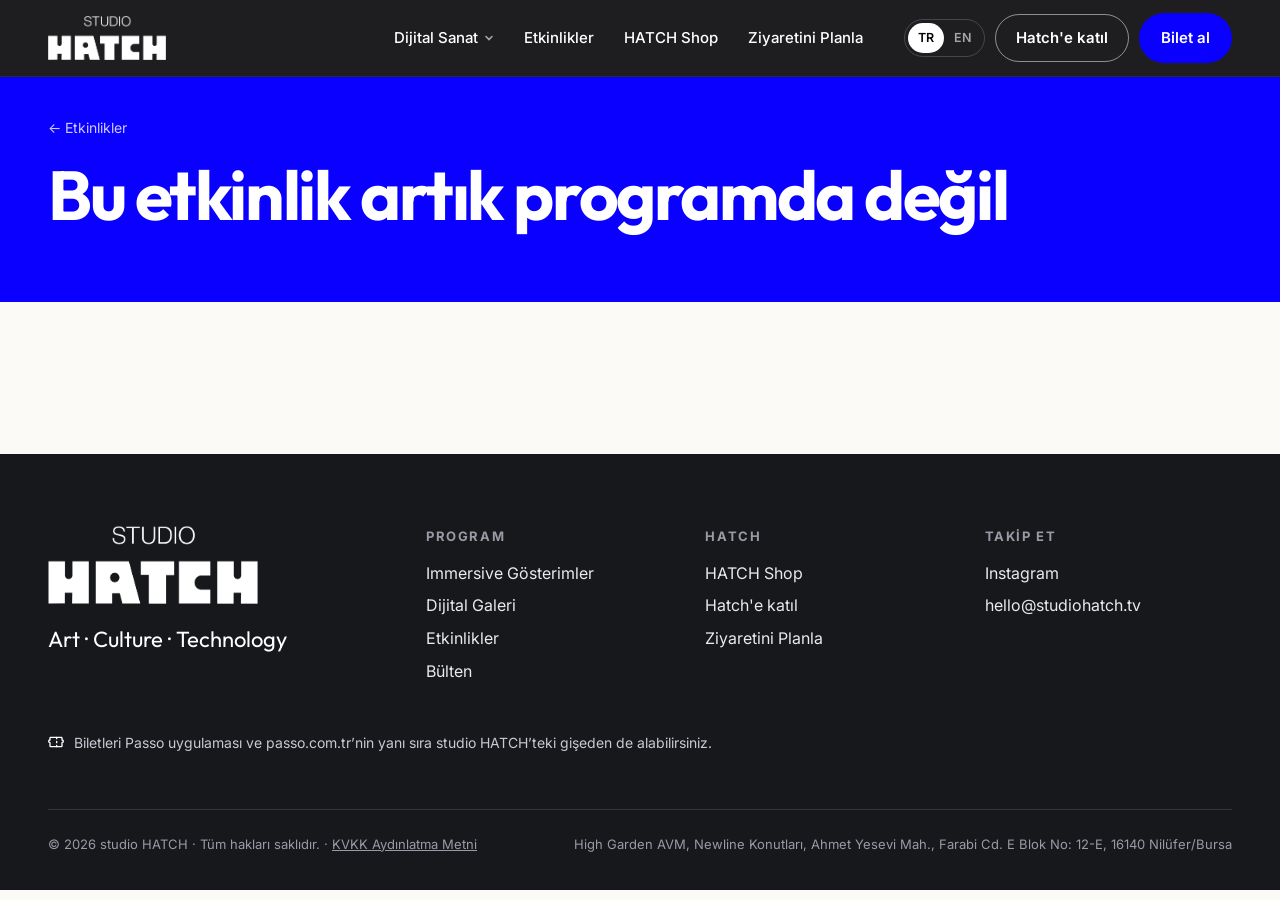
==== etkinlik.html @ 7843dc26 "Dijital Galeri: ücretsiz eserler (KIVIL, Çininin Nefesi), Dijital Sanat menüsü, müze etiketi listesi" ====
<!doctype html>
<html lang="tr">
<head>
<meta charset="utf-8">
<meta name="viewport" content="width=device-width, initial-scale=1, viewport-fit=cover">
<title>Etkinlik · studio HATCH</title>
<meta name="description" content="Bursa Nilüfer'de, High Garden AVM'de dijital gösterimler, atölyeler, wellness ve gece programları. Art · Culture · Technology.">
<meta name="theme-color" content="#06060A">
<meta property="og:title" content="studio HATCH — Art · Culture · Technology">
<meta property="og:image" content="https://www.studiohatch.tv/assets/oda-frida.jpg">
<meta property="og:type" content="website">
<meta property="og:site_name" content="studio HATCH">
<link rel="preconnect" href="https://fonts.googleapis.com"><link rel="preconnect" href="https://fonts.gstatic.com" crossorigin>
<link href="https://fonts.googleapis.com/css2?family=Inter:wght@400;500;600;700&family=Outfit:wght@300;500;600;700&family=JetBrains+Mono:wght@400;600&display=swap" rel="stylesheet">
<link rel="stylesheet" href="css/site.css?v=25">
<link rel="stylesheet" href="css/art.css?v=25">
</head>
<body data-page="event" class="art">
<div class="proto" id="proto"></div>
<header class="hd"><div class="wrap">
  <a href="index.html" aria-label="studio HATCH ana sayfa"><span class="logo"></span></a>
  <nav class="nav" id="nav" aria-label="Ana menü"></nav>
  <div class="hd-r" id="hdR"></div>
  <button class="menu-btn" onclick="hatchMenu()" aria-label="Menü"><svg width="20" height="20" viewBox="0 0 24 24" fill="none" stroke="currentColor" stroke-width="2.2" stroke-linecap="round"><path d="M4 7h16M4 12h16M4 17h16"/></svg></button>
</div></header>
<main>
<section class="ev-hero" id="evHero"></section>
<div class="wrap"><div class="ev-body" id="evBody"></div><div id="more" style="margin-top:88px"></div></div>
</main>
<footer class="ft" id="ft"></footer>
<div class="toast" id="toast" role="status"></div>
<script src="js/data.js?v=25"></script>
<script src="js/api.js?v=25"></script>
<script src="js/site.js?v=25"></script>
</body>
</html>
---- css/site.css ----
/* studio HATCH — www.studiohatch.tv
   Marka: royal blue + kırık beyaz; 3. renkler sadece Culture / Wellness / Nocturne ayrımı için */
:root{
  --blue:#0A00FF;          /* ana marka rengi (mevcut site) */
  --blue-ink:#0700B8;      /* metin/hover için koyu ton */
  --blue-soft:#E4E6FF;
  --paper:#FCFAF6;         /* sıcak kırık beyaz (sunum) */
  --paper-2:#F3F1EC;
  --ink:#17181C;
  --muted:#686A71;
  --line:#DEDDD7;
  --white:#fff;
  /* program ayrımı */
  --culture:#0A00FF;  --culture-soft:#E4E6FF;
  --wellness:#00A562; --wellness-soft:#D9F5E6;
  --nocturne:#17181C; --nocturne-soft:#E9E8FB; --nocturne-glow:#B8B6F5;
  --r:18px;
  --wrap:1240px;
  --f-display:"Outfit",system-ui,sans-serif;
  --f-body:"Inter",system-ui,sans-serif;
}
*{box-sizing:border-box;margin:0;padding:0}
html{scroll-behavior:smooth;-webkit-text-size-adjust:100%}
body{background:var(--paper);color:var(--ink);font-family:var(--f-body);font-size:16px;line-height:1.55;-webkit-font-smoothing:antialiased}
img{display:block;max-width:100%}
a{color:inherit;text-decoration:none}
button{font:inherit;color:inherit;background:none;border:0;cursor:pointer}
:focus-visible{outline:3px solid var(--blue);outline-offset:3px;border-radius:6px}
.wrap{max-width:var(--wrap);margin:0 auto;padding:0 28px}
.sr{position:absolute;width:1px;height:1px;overflow:hidden;clip:rect(0 0 0 0)}

/* prototip uyarısı */
.proto{background:var(--ink);color:#d9d8ff;font-size:12.5px;text-align:center;padding:7px 16px;letter-spacing:.01em}
.proto b{color:#fff}

/* logo: siyah png'yi maske olarak kullanıp istediğimiz renge boyuyoruz */
.logo{display:block;width:140px;aspect-ratio:1087/402;background:currentColor;
  -webkit-mask:url(../assets/logo-wordmark.png?v=2) center/contain no-repeat;mask:url(../assets/logo-wordmark.png?v=2) center/contain no-repeat}

/* başlık çubuğu */
.hd{position:sticky;top:0;z-index:50;background:rgba(252,250,246,.86);backdrop-filter:saturate(1.4) blur(14px);-webkit-backdrop-filter:saturate(1.4) blur(14px);border-bottom:1px solid transparent;transition:border-color .2s}
.hd.scrolled{border-color:var(--line)}
.hd .wrap{display:flex;align-items:center;gap:28px;height:76px}
.hd .logo{color:var(--blue);width:118px}
.nav{display:flex;gap:4px;margin-left:auto}
.nav a{font-size:15px;font-weight:500;padding:8px 13px;border-radius:999px;transition:background .15s}
.nav a:hover{background:var(--paper-2)}
.hd-r{display:flex;align-items:center;gap:10px}
.lang{display:flex;border:1px solid var(--line);border-radius:999px;padding:3px}
.lang button{font-size:12.5px;font-weight:600;padding:5px 10px;border-radius:999px;color:var(--muted)}
.lang button.on{background:var(--ink);color:#fff}
.btn{display:inline-flex;align-items:center;justify-content:center;gap:8px;font-weight:600;font-size:15px;padding:13px 22px;border-radius:999px;transition:transform .15s,background .15s,color .15s;white-space:nowrap}
.btn:active{transform:scale(.97)}
.btn-blue{background:var(--blue);color:#fff}
.btn-blue:hover{background:var(--blue-ink)}
.btn-white{background:#fff;color:var(--blue)}
.btn-white:hover{background:var(--blue-soft)}
.btn-line{border:1.5px solid currentColor}
.btn-line:hover{background:rgba(255,255,255,.12)}
.btn-ink{background:var(--ink);color:#fff}
.btn .arr{transition:transform .2s}
.btn:hover .arr{transform:translateX(3px)}
.menu-btn{display:none;width:44px;height:44px;border-radius:999px;border:1px solid var(--line)}

/* kahraman: şimdi gösterimde */
.hero{background:var(--blue);color:#fff;position:relative;overflow:hidden}
.hero .wrap{display:grid;grid-template-columns:1.05fr .95fr;gap:40px;align-items:center;min-height:min(78vh,720px);padding-top:56px;padding-bottom:56px}
.eyebrow{display:inline-flex;align-items:center;gap:10px;font-size:13px;font-weight:600;letter-spacing:.14em;text-transform:uppercase}
.live{width:9px;height:9px;border-radius:50%;background:#7CFFB2;box-shadow:0 0 0 0 rgba(124,255,178,.7);animation:live 2s infinite}
@keyframes live{70%{box-shadow:0 0 0 10px rgba(124,255,178,0)}100%{box-shadow:0 0 0 0 rgba(124,255,178,0)}}
.hero h1{font-family:var(--f-display);font-weight:700;font-size:clamp(44px,6.4vw,96px);line-height:.94;letter-spacing:-.035em;margin:22px 0 18px}
.hero h1 span{display:block;font-weight:300;font-size:.5em;letter-spacing:-.02em;opacity:.85;margin-bottom:.15em}
.hero .lead{font-size:clamp(17px,1.5vw,20px);max-width:34em;opacity:.92}
.slots{margin:28px 0 30px}
.slots-l{font-size:13px;font-weight:600;opacity:.8;margin-bottom:10px}
.slots-r{display:flex;flex-wrap:wrap;gap:8px}
.slot{font-variant-numeric:tabular-nums;font-weight:600;font-size:15px;padding:8px 14px;border-radius:10px;background:rgba(255,255,255,.12);border:1px solid rgba(255,255,255,.22)}
.slot.past{opacity:.38;text-decoration:line-through}
.slot.next{background:#fff;color:var(--blue);border-color:#fff}
.hero-cta{display:flex;gap:12px;flex-wrap:wrap}
.hero-art{position:relative;align-self:stretch;min-height:420px}
.hero-art img{position:absolute;inset:0;width:100%;height:100%;object-fit:cover;object-position:center 20%;border-radius:28px}
.hero-art img.blend{mix-blend-mode:screen;filter:contrast(1.05)}
.hero-art::after{content:"";position:absolute;inset:0;border-radius:28px;box-shadow:inset 0 0 0 1px rgba(255,255,255,.18)}
.badge-40{position:absolute;right:-6px;bottom:28px;width:118px;height:118px;border-radius:50%;background:#fff;color:var(--blue);display:flex;flex-direction:column;align-items:center;justify-content:center;font-family:var(--f-display);transform:rotate(-8deg);box-shadow:0 18px 40px rgba(0,0,40,.25)}
.badge-40 b{font-size:40px;line-height:1;font-weight:700}
.badge-40 small{font-size:12px;font-weight:600;letter-spacing:.06em;text-transform:uppercase}

/* kayan şerit */
.ticker{background:var(--ink);color:#fff;overflow:hidden;white-space:nowrap;padding:16px 0}
.ticker-t{display:inline-flex;gap:0;animation:tick 38s linear infinite}
.ticker-t span{font-family:var(--f-display);font-size:22px;font-weight:500;padding:0 26px;display:inline-flex;align-items:center;gap:26px}
.ticker-t span::after{content:"";width:8px;height:8px;border-radius:2px;background:var(--blue);transform:rotate(45deg)}
.ticker-t span:nth-child(3n+2)::after{background:var(--wellness)}
.ticker-t span:nth-child(3n)::after{background:var(--nocturne-glow)}
@keyframes tick{to{transform:translateX(-50%)}}

/* bölümler */
.sec{padding:96px 0}
.sec-h{display:flex;align-items:flex-end;justify-content:space-between;gap:24px;margin-bottom:34px;flex-wrap:wrap}
.h2{font-family:var(--f-display);font-weight:700;font-size:clamp(34px,4.2vw,58px);line-height:1;letter-spacing:-.03em}
.h2 em{font-style:normal;color:var(--blue)}
.sub{color:var(--muted);font-size:17px;max-width:36em;margin-top:12px}

/* program filtreleri */
.filters{display:flex;gap:8px;flex-wrap:wrap}
.fchip{display:inline-flex;align-items:center;gap:8px;font-weight:600;font-size:14.5px;padding:10px 16px;border-radius:999px;border:1.5px solid var(--line);background:#fff;transition:all .15s}
.fchip i{width:9px;height:9px;border-radius:50%;background:var(--c,var(--ink))}
.fchip:hover{border-color:var(--ink)}
.fchip.on{background:var(--c,var(--ink));border-color:var(--c,var(--ink));color:#fff}
.fchip.on i{background:#fff}

/* gün şeridi */
.days{display:grid;grid-template-columns:repeat(14,minmax(58px,1fr));gap:6px;margin:22px 0 10px;overflow-x:auto;scrollbar-width:none;padding-bottom:4px}
.days::-webkit-scrollbar{display:none}
.day{display:flex;flex-direction:column;align-items:center;gap:2px;padding:10px 4px 9px;border-radius:14px;border:1.5px solid transparent;background:#fff;transition:all .15s;min-width:58px}
.day:hover{border-color:var(--line)}
.day small{font-size:11.5px;font-weight:600;color:var(--muted);text-transform:uppercase;letter-spacing:.04em}
.day b{font-family:var(--f-display);font-size:24px;font-weight:600;line-height:1.1}
.day .dots{display:flex;gap:3px;height:6px}
.day .dots i{width:6px;height:6px;border-radius:50%}
.day.today small{color:var(--blue)}
.day.on{background:var(--ink);color:#fff}
.day.on small{color:#c9c9d0}
.day.empty{opacity:.45}
.clear-day{font-size:14px;font-weight:600;color:var(--blue);margin:6px 2px 0}

/* etkinlik satırları */
.rows{border-top:1px solid var(--line);margin-top:18px}
.row{display:grid;grid-template-columns:110px 1fr 220px 44px;gap:28px;align-items:center;padding:26px 6px;border-bottom:1px solid var(--line);transition:background .2s;position:relative}
.row:hover{background:#fff}
.row .dt{font-family:var(--f-display);line-height:1}
.row .dt b{display:block;font-size:46px;font-weight:600;letter-spacing:-.03em}
.row .dt small{display:block;font-size:13px;font-weight:600;color:var(--muted);text-transform:uppercase;letter-spacing:.05em;margin-top:6px}
.tag{display:inline-flex;align-items:center;gap:6px;font-size:12px;font-weight:700;letter-spacing:.06em;text-transform:uppercase;padding:5px 10px;border-radius:999px;background:var(--cs);color:var(--c)}
.tag.dark{background:var(--nocturne);color:var(--nocturne-glow)}
.row h3{font-family:var(--f-display);font-size:clamp(22px,2.2vw,30px);font-weight:600;letter-spacing:-.02em;line-height:1.12;margin:10px 0 6px}
.row p{color:var(--muted);font-size:15px;max-width:40em}
.row .meta{display:flex;gap:14px;flex-wrap:wrap;font-size:14px;font-weight:500;margin-top:8px}
.row .meta b{font-weight:600;font-variant-numeric:tabular-nums}
.row .meta .sep{color:var(--line)}
.row .th{aspect-ratio:4/3;border-radius:14px;overflow:hidden;background:var(--cs)}
.row .th img{width:100%;height:100%;object-fit:cover;transition:transform .5s}
.row:hover .th img{transform:scale(1.05)}
.row .go{width:44px;height:44px;border-radius:50%;border:1.5px solid var(--line);display:flex;align-items:center;justify-content:center;transition:all .2s}
.row:hover .go{background:var(--blue);border-color:var(--blue);color:#fff}
.row-link{position:absolute;inset:0;z-index:1}
.empty-msg{padding:48px 0;color:var(--muted);text-align:center}

/* üç program alanı */
.pillars{display:grid;grid-template-columns:repeat(3,1fr);gap:16px}
.pillar{border-radius:var(--r);padding:30px 28px 28px;min-height:330px;display:flex;flex-direction:column;justify-content:space-between;color:#fff;position:relative;overflow:hidden;transition:transform .25s}
.pillar:hover{transform:translateY(-4px)}
.pillar.culture{background:var(--culture)}
.pillar.wellness{background:var(--wellness)}
.pillar.nocturne{background:var(--nocturne)}
.pillar h3{font-family:var(--f-display);font-size:44px;font-weight:700;letter-spacing:-.03em;line-height:1}
.pillar p{font-size:16px;opacity:.9;max-width:22em;margin-top:12px}
.pillar .n{font-size:14px;font-weight:600;display:flex;justify-content:space-between;align-items:center;border-top:1px solid rgba(255,255,255,.25);padding-top:16px;margin-top:28px}
.pillar .shape{position:absolute;right:-40px;top:-40px;width:180px;height:180px;border-radius:50%;border:28px solid rgba(255,255,255,.1)}
.pillar.wellness .shape{border-radius:40% 60% 55% 45%}
.pillar.nocturne .shape{border-color:rgba(184,182,245,.18)}

/* deneyim alanı */
.space{display:grid;grid-template-columns:1.3fr 1fr;gap:16px}
.space-img{border-radius:var(--r);overflow:hidden;min-height:480px;position:relative}
.space-img img{position:absolute;inset:0;width:100%;height:100%;object-fit:cover}
.space-img .cap{position:absolute;left:22px;bottom:20px;color:#fff;font-size:14px;font-weight:600;background:rgba(0,0,0,.35);backdrop-filter:blur(8px);padding:8px 13px;border-radius:999px}
.space-txt{background:#fff;border-radius:var(--r);padding:40px 36px;display:flex;flex-direction:column;justify-content:space-between}
.stats{display:grid;grid-template-columns:repeat(3,1fr);gap:12px;margin-top:28px}
.stat b{display:block;font-family:var(--f-display);font-size:46px;font-weight:700;letter-spacing:-.03em;color:var(--blue);line-height:1}
.stat small{font-size:13.5px;color:var(--muted);font-weight:500}

/* makers */
.makers{display:grid;grid-template-columns:1fr 1fr;gap:16px;align-items:stretch}
.makers-img{border-radius:var(--r);overflow:hidden;min-height:420px;position:relative}
.makers-img img{position:absolute;inset:0;width:100%;height:100%;object-fit:cover}
.makers-txt{background:var(--blue-soft);border-radius:var(--r);padding:44px 40px;display:flex;flex-direction:column;justify-content:center;gap:18px}

/* katıl */
.join{background:var(--blue);color:#fff;border-radius:28px;padding:64px 56px;display:grid;grid-template-columns:1fr 1.2fr;gap:48px;align-items:center}
.join .h2 em{color:#fff;opacity:.6}
.join-opts{display:grid;gap:10px}
.join-opt{display:flex;align-items:center;justify-content:space-between;gap:16px;padding:22px 24px;border-radius:16px;background:rgba(255,255,255,.1);border:1px solid rgba(255,255,255,.2);transition:background .2s}
.join-opt:hover{background:rgba(255,255,255,.2)}
.join-opt small{display:block;font-size:12px;letter-spacing:.12em;opacity:.7;font-weight:600}
.join-opt b{font-family:var(--f-display);font-size:24px;font-weight:600;letter-spacing:-.01em}

/* ziyaret + bülten */
.visit{display:grid;grid-template-columns:1fr 1fr;gap:16px}
.card{background:#fff;border-radius:var(--r);padding:40px 36px}
.kv{display:grid;grid-template-columns:120px 1fr;gap:14px 20px;margin-top:24px;font-size:16px}
.kv dt{color:var(--muted);font-weight:500}
.kv dd{font-weight:500}
.todo{background:#FFF4D6;color:#7A5200;font-size:12px;font-weight:600;padding:2px 7px;border-radius:6px}
.nl-form{display:flex;gap:8px;margin-top:22px;flex-wrap:wrap}
.nl-form input{flex:1;min-width:220px;font:inherit;font-size:16px;padding:14px 18px;border-radius:999px;border:1.5px solid var(--line);background:var(--paper)}
.nl-form input:focus{outline:none;border-color:var(--blue)}
.nl-ok{display:none;margin-top:14px;font-weight:600;color:var(--wellness)}
.fine{font-size:12.5px;color:var(--muted);margin-top:12px}

/* alt bilgi */
.ft{background:var(--ink);color:#e9e9ee;padding:72px 0 36px;margin-top:96px}
.ft .logo{color:#fff;width:210px}
.ft-g{display:grid;grid-template-columns:1.4fr 1fr 1fr 1fr;gap:32px}
.ft h4{font-size:13px;letter-spacing:.12em;text-transform:uppercase;color:#9a9aa6;margin-bottom:14px}
.ft li{list-style:none;margin-bottom:8px}
.ft a:hover{color:#fff;text-decoration:underline}
.ft-b{display:flex;justify-content:space-between;gap:16px;flex-wrap:wrap;border-top:1px solid #33343a;margin-top:56px;padding-top:24px;font-size:13px;color:#9a9aa6}
.ft .slogan{font-family:var(--f-display);font-size:22px;margin-top:18px;color:#fff}

/* belirme animasyonu */
.rv{opacity:0;transform:translateY(24px);transition:opacity .8s cubic-bezier(.2,.7,.2,1),transform .8s cubic-bezier(.2,.7,.2,1)}
.rv.in{opacity:1;transform:none}
@media (prefers-reduced-motion:reduce){.rv{opacity:1;transform:none;transition:none}.ticker-t,.live{animation:none}}

/* ETKİNLİK DETAY */
.ev-hero{background:var(--c);color:#fff}
.ev-hero.nocturne{background:var(--nocturne)}
.ev-hero .wrap{display:grid;grid-template-columns:1fr 1fr;gap:48px;align-items:center;padding-top:40px;padding-bottom:56px}
.crumb{font-size:14px;opacity:.8;margin-bottom:22px;display:flex;gap:8px}
.crumb a:hover{text-decoration:underline}
.ev-hero h1{font-family:var(--f-display);font-size:clamp(40px,5.4vw,80px);line-height:.98;letter-spacing:-.035em;font-weight:700;margin:16px 0 18px}
.ev-hero .lead{font-size:19px;opacity:.92;max-width:32em}
.ev-img{border-radius:24px;overflow:hidden;aspect-ratio:4/3.4;background:rgba(255,255,255,.1)}
.ev-img img{width:100%;height:100%;object-fit:cover}
.ev-img.blend img{mix-blend-mode:screen}
.ev-body{display:grid;grid-template-columns:1fr 380px;gap:56px;padding-top:56px;align-items:start}
.ev-body .txt p{font-size:18px;line-height:1.7;margin-bottom:18px;max-width:38em}
.ev-body h2{font-family:var(--f-display);font-size:28px;letter-spacing:-.02em;margin:36px 0 14px}
.know{display:grid;gap:10px}
.know li{list-style:none;display:flex;gap:12px;align-items:flex-start;font-size:16px}
.know li::before{content:"";flex:none;width:8px;height:8px;border-radius:2px;background:var(--c);transform:rotate(45deg);margin-top:9px}
.side{position:sticky;top:100px;background:#fff;border-radius:var(--r);padding:28px;box-shadow:0 1px 0 var(--line),0 20px 50px -30px rgba(10,0,80,.25)}
.side dl{display:grid;gap:16px;margin-bottom:22px}
.side dt{font-size:12px;font-weight:700;letter-spacing:.1em;text-transform:uppercase;color:var(--muted)}
.side dd{font-size:17px;font-weight:600;margin-top:3px}
.side .btn{width:100%}
.side .acts{display:grid;grid-template-columns:1fr 1fr;gap:8px;margin-top:8px}
.side .acts .btn{font-size:14px;padding:11px 12px;background:var(--paper-2)}
.side .acts .btn:hover{background:var(--line)}
.side .slots-r .slot{background:var(--paper-2);border-color:var(--line);color:var(--ink)}
.side .slots-r .slot.next{background:var(--blue);border-color:var(--blue);color:#fff}
.toast{position:fixed;left:50%;bottom:28px;transform:translate(-50%,20px);opacity:0;background:var(--ink);color:#fff;padding:12px 18px;border-radius:999px;font-weight:600;font-size:14px;transition:all .25s;z-index:99}
.toast.on{opacity:1;transform:translate(-50%,0)}

/* mobil */
@media (max-width:980px){
  .nav{display:none}
  .nav.open{display:flex;position:fixed;inset:76px 0 auto 0;flex-direction:column;background:var(--paper);padding:12px 20px 24px;border-bottom:1px solid var(--line);gap:2px}
  .nav.open a{font-size:20px;padding:12px 8px}
  .menu-btn{display:inline-flex;align-items:center;justify-content:center}
  .hd-r{margin-left:auto}
  .hd-r .btn{display:none}
  .hero .wrap,.ev-hero .wrap{grid-template-columns:1fr}
  .hero-art{min-height:340px;order:-1}
  .row{grid-template-columns:72px 1fr 44px;gap:16px}
  .row .th{display:none}
  .row .dt b{font-size:34px}
  .pillars,.space,.makers,.visit,.join,.ev-body{grid-template-columns:1fr}
  .join{padding:40px 26px}
  .ft-g{grid-template-columns:1fr 1fr}
  .side{position:static}
}
@media (max-width:560px){
  .wrap{padding:0 18px}
  .sec{padding:64px 0}
  .hd .wrap{gap:12px}
  .hd .logo{width:96px}
  .hero-art{min-height:280px}
  .badge-40{width:96px;height:96px;right:6px}
  .badge-40 b{font-size:32px}
  .row{grid-template-columns:58px 1fr;padding:20px 2px}
  .row .go{display:none}
  .space-img,.makers-img{min-height:300px}
  .space-txt,.card,.makers-txt{padding:28px 22px}
  .stats b{font-size:36px}
  .kv{grid-template-columns:1fr;gap:2px 0}
  .kv dd{margin-bottom:10px}
  .ft-g{grid-template-columns:1fr}
}

/* IMMERSIVE GÖSTERİMLER — yan yana kayan kartlar */
.sh-sec{padding-bottom:72px}
.sh-arrows{display:flex;gap:8px}
.sh-arrows button{width:48px;height:48px;border-radius:50%;border:1.5px solid var(--line);display:flex;align-items:center;justify-content:center;transition:all .2s;background:#fff}
.sh-arrows button:first-child svg{transform:rotate(180deg)}
.sh-arrows button:hover{background:var(--blue);border-color:var(--blue);color:#fff}
.sh-track{display:grid;grid-auto-flow:column;grid-auto-columns:calc((100% - 40px)/2.35);gap:20px;overflow-x:auto;scroll-snap-type:x mandatory;scroll-padding:0 28px;padding:4px 28px 18px;margin:0 -28px;scrollbar-width:none;-webkit-overflow-scrolling:touch}
.sh-track::-webkit-scrollbar{display:none}
.sh-card{scroll-snap-align:start;position:relative;background:#fff;border-radius:24px;overflow:hidden;display:flex;flex-direction:column;box-shadow:0 1px 0 var(--line),0 24px 60px -40px rgba(10,0,80,.35);transition:transform .3s}
.sh-card:hover{transform:translateY(-4px)}
.sh-img{position:relative;aspect-ratio:16/11;background:var(--blue);overflow:hidden}
.sh-img img{width:100%;height:100%;object-fit:cover;transition:transform .6s}
.sh-img.blend img{mix-blend-mode:screen}
.sh-card:hover .sh-img img{transform:scale(1.04)}
.sh-badge{position:absolute;left:16px;top:16px;display:inline-flex;align-items:center;gap:8px;background:#fff;color:var(--ink);font-size:12px;font-weight:700;letter-spacing:.08em;text-transform:uppercase;padding:7px 12px;border-radius:999px}
.sh-badge.on{background:var(--blue);color:#fff}
.sh-txt{padding:24px 26px 26px;display:flex;flex-direction:column;gap:8px;flex:1}
.sh-txt small{font-size:13px;font-weight:600;letter-spacing:.06em;text-transform:uppercase;color:var(--blue)}
.sh-txt h3{font-family:var(--f-display);font-size:clamp(28px,2.8vw,40px);font-weight:700;letter-spacing:-.03em;line-height:1}
.sh-txt p{color:var(--muted);font-size:15px}
.sh-meta{display:flex;gap:10px;flex-wrap:wrap;font-size:14px;margin-top:auto;padding-top:8px}
.sh-meta .sep{color:var(--line)}
.sh-go{display:inline-flex;align-items:center;gap:8px;font-weight:700;color:var(--blue);font-size:15px;margin-top:6px}
.sh-card:hover .sh-go svg{transform:translateX(4px)}
.sh-go svg{transition:transform .2s}
.sh-ghost{background:var(--blue);color:#fff;padding:32px 30px;justify-content:space-between;gap:28px;box-shadow:none}
.sh-ghost h3{font-family:var(--f-display);font-size:34px;font-weight:700;letter-spacing:-.03em;line-height:1.02;margin:26px 0 10px}
.sh-ghost p{opacity:.85}
.sh-ghost .btn{align-self:flex-start;position:relative;z-index:2}
.sh-ghost .shape{display:block;width:64px;height:64px;border-radius:18px;border:2px solid rgba(255,255,255,.6);transform:rotate(45deg);margin:10px}
.sh-hero .ev-img{aspect-ratio:16/11}
.ev-hero h1 span{display:block;font-weight:300;font-size:.5em;letter-spacing:-.02em;opacity:.85;margin-bottom:.12em}
.sh-facts-w{background:var(--blue);color:#fff;padding-bottom:28px}
.sh-facts{display:grid;grid-template-columns:repeat(auto-fit,minmax(160px,1fr));gap:1px;background:rgba(255,255,255,.22);border-radius:18px;overflow:hidden}
.sh-facts div{background:var(--blue-ink);padding:18px 22px}
.sh-facts dt{font-size:12px;font-weight:700;letter-spacing:.1em;text-transform:uppercase;opacity:.7}
.sh-facts dd{font-family:var(--f-display);font-size:20px;font-weight:600;margin-top:4px;font-variant-numeric:tabular-nums}
.isnt{display:grid;grid-template-columns:1fr 1fr;gap:16px}
.isnt>div{border-radius:var(--r);padding:24px 24px 20px}
.isnt .yes{background:var(--blue-soft)}
.isnt .no{background:var(--paper-2)}
.isnt h3{font-family:var(--f-display);font-size:19px;margin-bottom:12px}
.isnt ul{display:grid;gap:10px}
.isnt li{list-style:none;display:flex;gap:12px;font-size:15.5px;line-height:1.5}
.isnt li::before{flex:none;width:22px;height:22px;border-radius:50%;display:flex;align-items:center;justify-content:center;font-size:12px;font-weight:800;margin-top:1px}
.isnt .yes li::before{content:"✓";background:var(--blue);color:#fff}
.isnt .no li::before{content:"✕";background:var(--ink);color:#fff}
.about{margin-top:28px;border-left:4px solid var(--blue);padding:6px 0 6px 22px}
.about h3{font-family:var(--f-display);font-size:19px;margin-bottom:6px}
.about p{font-size:16px!important;color:var(--muted);margin:0!important}
.faqs{border-top:1px solid var(--line)}
.faq{border-bottom:1px solid var(--line)}
.faq summary{list-style:none;cursor:pointer;display:flex;justify-content:space-between;align-items:center;gap:18px;padding:20px 4px;font-weight:600;font-size:17px}
.faq summary::-webkit-details-marker{display:none}
.faq summary i{flex:none;width:28px;height:28px;border-radius:50%;background:var(--paper-2);position:relative;transition:transform .25s,background .2s}
.faq summary i::before,.faq summary i::after{content:"";position:absolute;left:50%;top:50%;width:12px;height:2px;background:currentColor;transform:translate(-50%,-50%)}
.faq summary i::after{transform:translate(-50%,-50%) rotate(90deg)}
.faq[open] summary i{transform:rotate(45deg);background:var(--blue);color:#fff}
.faq p{padding:0 4px 20px;color:var(--muted);font-size:16px!important;margin:0!important;max-width:40em}
.sh-more{margin-top:88px}
.sh-more .sh-track{grid-auto-columns:calc((100% - 40px)/3)}
@media (max-width:980px){
  .sh-track,.sh-more .sh-track{grid-auto-columns:72%}
  .isnt{grid-template-columns:1fr}
}
@media (max-width:560px){
  .sh-track,.sh-more .sh-track{grid-auto-columns:86%;padding:4px 18px 18px;margin:0 -18px;scroll-padding:0 18px}
  .sh-arrows{display:none}
  .sh-facts{grid-template-columns:1fr 1fr}
  .sh-facts div{padding:14px 16px}
}

/* bülten formu (genişletilmiş) */
.nl2{flex-direction:column;gap:10px}
.nl2 input{width:100%;min-width:0}
.nl-opt{display:grid;gap:10px;margin-top:6px}
.nl-opt>span{font-size:13px;font-weight:600;color:var(--muted)}
.nl-tel{position:relative}
.nl-tel b{position:absolute;left:18px;top:50%;transform:translateY(-50%);font-weight:600;color:var(--ink);pointer-events:none}
.nl-tel input{padding-left:32px}
.nl-ilgi{display:flex;flex-wrap:wrap;gap:6px;align-items:center}
.nl-ilgi small{width:100%;font-size:13px;font-weight:600;color:var(--muted);margin:4px 0 2px}
.nl-chip{font-size:13.5px;font-weight:600;padding:8px 13px;border-radius:999px;background:#fff;border:1.5px solid var(--line);transition:all .15s}
.nl-chip.on{background:var(--blue);border-color:var(--blue);color:#fff}
.ck{display:flex;gap:10px;align-items:flex-start;font-size:13.5px;line-height:1.45;color:var(--ink);cursor:pointer;margin-top:4px}
.ck input{flex:none;width:18px!important;height:18px;margin-top:1px;accent-color:var(--blue);padding:0}
.ck a{color:var(--blue);text-decoration:underline}
.nl2 .btn{align-self:flex-start;margin-top:6px}
/* KVKK sayfası */
.legal{max-width:760px;padding-top:48px;padding-bottom:96px}
.legal h1{font-family:var(--f-display);font-size:clamp(36px,4.4vw,56px);letter-spacing:-.03em;line-height:1;margin:8px 0 28px}
.legal h2{font-family:var(--f-display);font-size:21px;margin:30px 0 8px}
.legal p{font-size:16.5px;line-height:1.7;color:#33343a;margin-bottom:12px}
.legal .crumb{color:var(--muted)}

/* TEKNOLOJİK DOKU */
.mono{font-family:"JetBrains Mono",ui-monospace,monospace;font-weight:600;letter-spacing:.06em;text-transform:uppercase}
.eyebrow.mono{font-size:12px;letter-spacing:.12em}
/* hero görseli: vizör köşeleri + ince tarama çizgileri */
.hero-art.tech::before{content:"";position:absolute;inset:0;border-radius:28px;z-index:1;pointer-events:none;
  background:repeating-linear-gradient(0deg,rgba(255,255,255,.045) 0 1px,transparent 1px 4px);mix-blend-mode:overlay}
.hero-art.tech::after{box-shadow:none;inset:14px;border-radius:0;z-index:1;
  background:
   linear-gradient(#fff,#fff) top left/26px 2px no-repeat, linear-gradient(#fff,#fff) top left/2px 26px no-repeat,
   linear-gradient(#fff,#fff) top right/26px 2px no-repeat, linear-gradient(#fff,#fff) top right/2px 26px no-repeat,
   linear-gradient(#fff,#fff) bottom left/26px 2px no-repeat, linear-gradient(#fff,#fff) bottom left/2px 26px no-repeat,
   linear-gradient(#fff,#fff) bottom right/26px 2px no-repeat, linear-gradient(#fff,#fff) bottom right/2px 26px no-repeat;opacity:.75}
.hero-art.tech .badge-40{z-index:2}
/* DİJİTAL SANAT STÜDYOSU bandı */
.dg{background:#0B0B12;color:#fff;padding:110px 0 120px;position:relative;overflow:hidden}
.dg::before{content:"";position:absolute;inset:0;pointer-events:none;opacity:.5;
  background-image:linear-gradient(rgba(255,255,255,.045) 1px,transparent 1px),linear-gradient(90deg,rgba(255,255,255,.045) 1px,transparent 1px);background-size:56px 56px;
  -webkit-mask:radial-gradient(ellipse at 70% 0%,#000 10%,transparent 70%);mask:radial-gradient(ellipse at 70% 0%,#000 10%,transparent 70%)}
.dg::after{content:"";position:absolute;width:720px;height:720px;right:-200px;top:-320px;border-radius:50%;background:radial-gradient(circle,rgba(10,0,255,.55),transparent 65%);filter:blur(20px);pointer-events:none}
.dg .wrap{position:relative;z-index:1}
.dg-top{display:grid;grid-template-columns:1.15fr 1fr;gap:48px;align-items:end;margin-bottom:56px}
.dg-eye{display:inline-flex;align-items:center;gap:10px;font-size:12px;color:#9FA4FF;margin-bottom:20px}
.dg .h2{color:#fff;font-size:clamp(38px,4.6vw,66px)}
.dg .h2 em{color:#7C83FF}
.dg .sub{color:rgba(255,255,255,.72);font-size:17px;line-height:1.65}
.dg-specs{display:grid;grid-template-columns:repeat(4,1fr);border-top:1px solid rgba(255,255,255,.14);border-bottom:1px solid rgba(255,255,255,.14);margin-bottom:40px}
.dg-specs>div{padding:26px 22px 24px;border-left:1px solid rgba(255,255,255,.14);display:flex;flex-direction:column;gap:6px}
.dg-specs>div:first-child{border-left:0;padding-left:0}
.dg-specs .mono{font-size:11px;color:#7C83FF}
.dg-specs b{font-family:var(--f-display);font-size:clamp(34px,3.4vw,50px);font-weight:600;letter-spacing:-.03em;line-height:1;font-variant-numeric:tabular-nums}
.dg-specs small{font-size:14px;color:rgba(255,255,255,.6)}
.dg-grid{display:grid;grid-template-columns:repeat(6,1fr);grid-template-rows:300px 260px;gap:12px}
.dg-f{position:relative;margin:0;border-radius:16px;overflow:hidden;background:#15151f}
.dg-f img{width:100%;height:100%;object-fit:cover;transition:transform .8s cubic-bezier(.2,.7,.2,1),filter .4s;filter:saturate(1.05)}
.dg-f:hover img{transform:scale(1.05)}
.dg-f::after{content:"";position:absolute;inset:0;background:linear-gradient(180deg,transparent 55%,rgba(0,0,0,.6));pointer-events:none}
.dg-f figcaption{position:absolute;left:16px;bottom:14px;z-index:1;font-size:11px;color:#fff;opacity:.9}
.dg-f.f0{grid-column:1/5;grid-row:1}
.dg-f.f1{grid-column:5/7;grid-row:1/3}
.dg-f.f2{grid-column:1/3;grid-row:2}
.dg-f.f3{grid-column:3/4;grid-row:2}
.dg-f.f4{grid-column:4/5;grid-row:2}
@media (max-width:980px){
  .dg{padding:80px 0 88px}
  .dg-top{grid-template-columns:1fr;gap:18px}
  .dg-specs{grid-template-columns:1fr 1fr}
  .dg-specs>div:nth-child(3){border-left:0;padding-left:0}
  .dg-specs>div:nth-child(n+3){border-top:1px solid rgba(255,255,255,.14)}
  .dg-grid{grid-template-columns:1fr 1fr;grid-template-rows:240px 220px 220px}
  .dg-f.f0{grid-column:1/3;grid-row:1}.dg-f.f1{grid-column:1;grid-row:2/4}.dg-f.f2{grid-column:2;grid-row:2}.dg-f.f3{grid-column:2;grid-row:3}.dg-f.f4{display:none}
}
@media (max-width:560px){ .dg-specs>div{padding:18px 12px 16px}.dg-grid{grid-template-rows:200px 170px 170px} }

/* ===== Story video (dikey 9:16) ===== */
.story{position:relative;aspect-ratio:9/16;height:min(640px,76vh);justify-self:center;border-radius:24px;overflow:hidden;background:#0b0b12;cursor:pointer;box-shadow:0 30px 80px -30px rgba(0,0,0,.6)}
.story video{width:100%;height:100%;object-fit:cover;display:block}
.st-bar{position:absolute;left:14px;right:14px;top:12px;height:3px;border-radius:3px;background:rgba(255,255,255,.3);overflow:hidden}
.st-bar i{display:block;height:100%;width:0;background:#fff;transition:width .25s linear}
.st-tag{position:absolute;left:14px;top:24px;font-size:11px;letter-spacing:.12em;text-transform:uppercase;color:#fff;background:rgba(0,0,0,.35);backdrop-filter:blur(6px);padding:5px 9px;border-radius:99px}
.st-snd{position:absolute;right:12px;bottom:12px;width:44px;height:44px;border-radius:50%;border:0;background:rgba(0,0,0,.45);backdrop-filter:blur(6px);color:#fff;display:grid;place-items:center;cursor:pointer}
.st-play{position:absolute;inset:0;margin:auto;width:76px;height:76px;border-radius:50%;border:0;background:rgba(255,255,255,.92);color:#0A00FF;display:grid;place-items:center;opacity:0;pointer-events:none;transition:opacity .2s}
.story.paused .st-play{opacity:1;pointer-events:auto}
.vid-badge{position:absolute;left:8px;bottom:8px;display:inline-flex;align-items:center;gap:5px;font-size:10px;letter-spacing:.1em;text-transform:uppercase;color:#fff;background:rgba(10,0,255,.85);padding:4px 7px;border-radius:99px;z-index:2}
.th,.sh-img{position:relative}
.th .vid-badge{left:4px;bottom:4px;padding:3px 5px;font-size:0;gap:0}
.buybar{display:none}
@media (max-width:980px){
  .story{height:auto;width:100%;max-width:440px;max-height:80vh;margin:0 auto}
  .buybar{display:flex;position:fixed;left:10px;right:10px;bottom:calc(10px + env(safe-area-inset-bottom));z-index:60;align-items:center;justify-content:space-between;gap:12px;padding:10px 10px 10px 16px;border-radius:18px;background:rgba(23,24,28,.92);backdrop-filter:blur(12px);color:#fff;transform:translateY(140%);transition:transform .3s ease;box-shadow:0 12px 40px -10px rgba(0,0,0,.5)}
  .buybar.on{transform:none}
  .buybar div{min-width:0;display:flex;flex-direction:column}
  .buybar b{font-size:14px;white-space:nowrap;overflow:hidden;text-overflow:ellipsis}
  .buybar small{font-size:12px;opacity:.7}
  .buybar .btn{flex:none;padding:12px 16px}
}
@media (prefers-reduced-motion:reduce){.st-bar i{transition:none}}

/* ===== Mini galeri + tam ekran görüntüleyici ===== */
.gal{margin:34px 0 8px}
.gal-h{display:flex;align-items:baseline;justify-content:space-between;gap:12px;margin-bottom:14px}
.gal-h h2{margin:0!important}
.gal-h .mono{font-size:12px;letter-spacing:.08em;text-transform:uppercase;color:var(--muted)}
.gal-grid{display:grid;grid-template-columns:repeat(3,1fr);gap:10px}
.gal-i{position:relative;padding:0;border:0;border-radius:14px;overflow:hidden;aspect-ratio:4/3;background:rgba(0,0,0,.06);cursor:zoom-in}
.gal-i img{width:100%;height:100%;object-fit:cover;display:block;transition:transform .5s ease}
.gal-i:hover img{transform:scale(1.05)}
.gal-i:focus-visible{outline:3px solid var(--blue);outline-offset:2px}
.gal-x{display:none}
.gal-more{position:absolute;inset:0;display:grid;place-items:center;background:rgba(10,0,255,.55);color:#fff;font:600 26px/1 Outfit,sans-serif}
@media (max-width:980px){
  .gal-grid{display:flex;overflow-x:auto;scroll-snap-type:x mandatory;gap:10px;margin:0 -28px;padding:0 28px 6px;scroll-padding:0 28px;scrollbar-width:none}
  .gal-grid::-webkit-scrollbar{display:none}
  .gal-i,.gal-x{display:block;flex:0 0 74%;scroll-snap-align:center;aspect-ratio:4/3}
  .gal-more{display:none}
}
.lb{position:fixed;inset:0;z-index:100;background:rgba(10,10,14,.94);display:grid;place-items:center;touch-action:pan-y}
.lb[hidden]{display:none}
.lb img{max-width:min(94vw,1400px);max-height:84vh;object-fit:contain;border-radius:8px;user-select:none}
.lb button{position:absolute;border:0;border-radius:50%;width:48px;height:48px;background:rgba(255,255,255,.12);color:#fff;font-size:28px;line-height:1;cursor:pointer;display:grid;place-items:center}
.lb button:hover{background:rgba(255,255,255,.24)}
.lb-x{top:max(14px,env(safe-area-inset-top));right:14px}
.lb-p{left:14px;top:50%;transform:translateY(-50%)}
.lb-n{right:14px;top:50%;transform:translateY(-50%)}
.lb button[hidden]{display:none}
.lb-c{position:absolute;bottom:calc(18px + env(safe-area-inset-bottom));left:0;right:0;text-align:center;color:rgba(255,255,255,.75);font-size:13px;letter-spacing:.1em}
@media (max-width:640px){.lb-p,.lb-n{top:auto;bottom:calc(8px + env(safe-area-inset-bottom));transform:none}.lb img{max-height:76vh}}
@media (max-width:560px){.gal-grid{margin:0 -18px;padding:0 18px 6px;scroll-padding:0 18px}}

/* ===== Gişe bilgisi ===== */
.gise{display:flex;gap:10px;align-items:flex-start;margin:14px 0 0;font-size:14px;line-height:1.5;color:var(--muted)}
.gise svg{flex:none;margin-top:2px;color:var(--blue)}
.prog-gise .gise{margin-top:22px;padding:14px 18px;border-radius:14px;background:var(--blue-soft);color:var(--ink)}
.ft-gise .gise{margin:40px 0 0;color:#c9c9d3}
.ft-gise .gise svg{color:#fff}

/* ===== HATCH Up · Immersive Pop-Up (GEÇİCİ, yılbaşı kırmızısı) ===== */
:root{--hu:#C8102E;--hu-d:#7A0A1C;--hu-soft:#FBE9EC}
.proto.hu-band{background:var(--hu);color:#fff;padding:0}
.proto.hu-band a{display:block;padding:9px 16px;color:#fff;font-size:13px}
.proto.hu-band a:hover{background:var(--hu-d)}
.proto.hu-band b{color:#fff;font-weight:700;letter-spacing:.01em}
.hu-join{display:grid;grid-template-columns:1fr auto;grid-template-rows:auto auto auto;column-gap:20px;align-items:center;margin-bottom:16px;padding:28px 32px;border-radius:24px;color:#fff;background:linear-gradient(120deg,var(--hu) 0%,#E0263F 55%,var(--hu-d) 100%);box-shadow:0 20px 50px -24px rgba(200,16,46,.7);transition:transform .25s}
.hu-join:hover{transform:translateY(-2px)}
.hu-join .mono{font-size:12px;letter-spacing:.14em;text-transform:uppercase;opacity:.85}
.hu-join b{font-family:var(--f-display);font-size:clamp(24px,3vw,36px);font-weight:600;letter-spacing:-.02em;line-height:1.1;margin:6px 0}
.hu-join small{font-size:14px;opacity:.9}
.hu-join .go{grid-column:2;grid-row:1/4;width:54px;height:54px;border-radius:50%;background:#fff;color:var(--hu);display:grid;place-items:center}
.hu-hero{position:relative;color:#fff;background:linear-gradient(135deg,var(--hu) 0%,#A30D26 60%,var(--hu-d) 100%);overflow:hidden;padding:44px 0 56px}
.hu-hero::after{content:"";position:absolute;inset:0;background:url(../assets/oda-kalabalik.jpg) center/cover;mix-blend-mode:multiply;opacity:.35;pointer-events:none}
.hu-hero::before{content:"";position:absolute;inset:0;background-image:radial-gradient(rgba(255,255,255,.55) 1px,transparent 1.5px);background-size:26px 26px;opacity:.18;z-index:1;pointer-events:none}
.hu-hero .wrap{position:relative;z-index:2}
.hu-hero .crumb a{color:rgba(255,255,255,.85)}
.hu-eye{display:inline-block;font-size:12px;letter-spacing:.16em;text-transform:uppercase;padding:6px 12px;border-radius:99px;background:rgba(255,255,255,.16);margin-top:18px}
.hu-eye.dark{background:var(--hu-soft);color:var(--hu);margin:0 0 14px}
.hu-hero h1{font-family:var(--f-display);font-size:clamp(56px,10vw,128px);line-height:.92;letter-spacing:-.045em;margin:18px 0 18px;font-weight:600}
.hu-hero .lead{max-width:640px;font-size:clamp(17px,2vw,21px);line-height:1.5;opacity:.95}
.hu-hero .hero-cta{display:flex;flex-wrap:wrap;gap:12px;margin-top:28px}
.hu-hero .btn-white{color:var(--hu)}
.hu-ghost{background:transparent;color:#fff;border:1px solid rgba(255,255,255,.5)}
.hu-ghost:hover{background:rgba(255,255,255,.12)}
.hu-kapali{display:inline-flex;align-items:center;padding:14px 20px;border-radius:99px;background:#fff;color:var(--hu);font-weight:600}
.hu-facts{display:grid;grid-template-columns:repeat(3,1fr);max-width:760px;gap:1px;margin:44px 0 0;border-radius:18px;overflow:hidden;background:rgba(255,255,255,.22)}
.hu-facts div{background:rgba(122,10,28,.55);backdrop-filter:blur(6px);padding:18px 20px}
.hu-facts dt{font-size:11px;letter-spacing:.14em;text-transform:uppercase;opacity:.75;font-family:var(--f-mono,monospace)}
.hu-facts dd{margin:6px 0 0;font-family:var(--f-display);font-size:22px;font-weight:600}
.hu-two{display:grid;grid-template-columns:1fr 1.1fr;gap:56px;align-items:start}
.hu-two .sub b{color:var(--ink)}
.hu-steps{list-style:none;counter-reset:s;margin:0;padding:0;display:grid;gap:10px}
.hu-steps li{counter-increment:s;display:grid;grid-template-columns:44px 1fr;column-gap:14px;padding:16px 18px;border-radius:16px;background:#fff;border:1px solid rgba(23,24,28,.08)}
.hu-steps li::before{content:counter(s);grid-row:1/3;width:36px;height:36px;border-radius:50%;background:var(--hu);color:#fff;display:grid;place-items:center;font-weight:700}
.hu-steps b{font-size:16px}
.hu-steps span{font-size:14px;color:var(--muted);line-height:1.5}
.hu-cats{display:grid;grid-template-columns:repeat(3,1fr);gap:14px;margin-top:48px}
.hu-cat{padding:26px;border-radius:20px;background:var(--hu-soft)}
.hu-cat .ic{font-size:30px}
.hu-cat h3{font-family:var(--f-display);font-size:24px;margin:10px 0 6px;color:var(--hu-d)}
.hu-cat p{margin:0;font-size:14.5px;line-height:1.55;color:#5b3a40}
.hu-form-sec{background:#fff;border-top:1px solid rgba(23,24,28,.08);border-bottom:1px solid rgba(23,24,28,.08);padding:80px 0;scroll-margin-top:80px}
.hu-form-in{max-width:820px;margin:0 auto}
#huForm fieldset{border:0;margin:34px 0 0;padding:0}
#huForm legend{font-family:var(--f-display);font-size:22px;font-weight:600;margin-bottom:16px;padding:0}
#huForm i{color:var(--hu);font-style:normal}
.hu-grid{display:grid;grid-template-columns:1fr 1fr;gap:16px}
.hu-grid[hidden]{display:none}
.hu-f{display:flex;flex-direction:column;gap:7px;min-width:0}
.hu-f.wide,.hu-grid .wide{grid-column:1/-1}
.hu-f label{font-size:14px;font-weight:600}
.hu-f input,.hu-f select,.hu-f textarea{width:100%;font:inherit;font-size:16px;color:var(--ink);background:var(--paper);border:1px solid rgba(23,24,28,.16);border-radius:12px;padding:13px 14px}
.hu-f textarea{resize:vertical;min-height:110px;line-height:1.5}
.hu-f input:focus,.hu-f select:focus,.hu-f textarea:focus{outline:none;border-color:var(--hu);box-shadow:0 0 0 3px rgba(200,16,46,.15)}
.hu-f input[type=file]{background:#fff;font-size:14px}
.hu-f small{font-size:12.5px;color:var(--muted);line-height:1.4}
#huForm.tried :invalid:not(fieldset):not(form){border-color:var(--hu);background:#fff6f7}
.hu-pick{display:grid;grid-template-columns:repeat(3,1fr);gap:12px;margin-bottom:18px}
.hu-opt{position:relative;cursor:pointer}
.hu-opt input{position:absolute;opacity:0;pointer-events:none}
.hu-opt span{display:flex;flex-direction:column;gap:4px;height:100%;padding:18px;border-radius:16px;border:2px solid rgba(23,24,28,.12);background:var(--paper);transition:border-color .2s,background .2s}
.hu-opt em{font-style:normal;font-size:26px}
.hu-opt b{font-size:17px}
.hu-opt small{font-size:13px;color:var(--muted);line-height:1.4}
.hu-opt input:checked+span{border-color:var(--hu);background:var(--hu-soft)}
.hu-opt input:focus-visible+span{box-shadow:0 0 0 3px rgba(200,16,46,.25)}
#huForm.tried .hu-pick:has(input:invalid) .hu-opt span{border-color:var(--hu)}
.hu-note{font-size:12px;letter-spacing:.12em;text-transform:uppercase;color:var(--hu);font-weight:700;padding-top:4px}
.hu-thumbs{display:flex;gap:8px;flex-wrap:wrap}
.hu-thumbs img{width:72px;height:72px;object-fit:cover;border-radius:10px}
#huForm .ck{margin-top:18px}
.hu-btn{margin-top:26px;background:var(--hu);color:#fff}
.hu-btn:hover{background:var(--hu-d)}
.hu-btn[disabled]{opacity:.6;cursor:wait}
.hu-status{min-height:22px;font-size:14px;margin:12px 0 0}
.hu-status.err{color:var(--hu);font-weight:600}
.hu-mini{font-size:12.5px;color:var(--muted)}
.hu-done{margin-top:28px;padding:30px;border-radius:20px;background:var(--hu-soft)}
.hu-done h3{font-family:var(--f-display);font-size:30px;margin:0 0 10px;color:var(--hu-d)}
.hu-done p{line-height:1.6;margin:0 0 20px}
.hu-faq{display:grid;grid-template-columns:.8fr 1.2fr;gap:56px;align-items:start}
@media (max-width:980px){
  .hu-two,.hu-faq{grid-template-columns:1fr;gap:28px}
  .hu-cats,.hu-pick{grid-template-columns:1fr}
  .hu-facts div{padding:14px 14px}
}
@media (max-width:560px){
  .hu-grid{grid-template-columns:1fr}
  .hu-join{padding:24px 22px}
  .hu-join .go{width:44px;height:44px}
  .hu-form-sec{padding:56px 0}
  .hu-facts dd{font-size:15px}
}

/* ===== Hatch'e Katıl (katil.html) ===== */
.kt-hero{position:relative;color:#fff;background:var(--blue);overflow:hidden;padding:44px 0 64px}
.kt-hero::after{content:"";position:absolute;inset:0;background:url(../assets/oda-mavi.jpg) center/cover;mix-blend-mode:luminosity;opacity:.28;pointer-events:none}
.kt-hero .wrap{position:relative;z-index:1}
.kt-hero .crumb a{color:rgba(255,255,255,.85)}
.kt-hero h1{font-family:var(--f-display);font-size:clamp(56px,10vw,128px);line-height:.92;letter-spacing:-.045em;margin:18px 0;font-weight:600}
.kt-hero .lead{max-width:660px;font-size:clamp(17px,2vw,21px);line-height:1.5;opacity:.95}
.kt-hero .hero-cta{margin-top:28px}
.kt-hero .btn-white{color:var(--blue)}
.kt-cards{display:grid;grid-template-columns:repeat(3,1fr);gap:14px}
.kt-card{display:flex;flex-direction:column;padding:28px;border-radius:22px;background:#fff;border:1px solid rgba(23,24,28,.08)}
.kt-card small{font-size:12px;letter-spacing:.14em;text-transform:uppercase;color:var(--blue)}
.kt-card h3{font-family:var(--f-display);font-size:clamp(24px,2.4vw,30px);letter-spacing:-.02em;line-height:1.15;margin:16px 0 10px}
.kt-card p{margin:0 0 24px;color:var(--muted);line-height:1.55;font-size:15px}
.kt-card .btn{margin-top:auto;align-self:flex-start}
.kt-tabs{display:flex;flex-wrap:wrap;gap:8px;margin:26px 0 8px}
.kt-tabs button{font:inherit;font-weight:600;font-size:15px;padding:11px 18px;border-radius:99px;border:1px solid rgba(23,24,28,.16);background:var(--paper);color:var(--ink);cursor:pointer}
.kt-tabs button.on{background:var(--blue);border-color:var(--blue);color:#fff}
#ktForm .hu-grid{margin-top:16px}
#ktForm i{color:var(--blue);font-style:normal}
#ktForm .hu-note{color:var(--blue);margin-top:12px}
#ktForm .hu-f input:focus,#ktForm .hu-f select:focus,#ktForm .hu-f textarea:focus{border-color:var(--blue);box-shadow:0 0 0 3px rgba(10,0,255,.12)}
#ktForm.tried :invalid:not(form){border-color:#C8102E;background:#fff6f7}
#ktForm .ck{margin-top:22px}
.kt-btn{margin-top:22px}
.kt-done{background:var(--blue-soft)}
.kt-done h3{color:var(--blue)}
@media (max-width:980px){.kt-cards{grid-template-columns:1fr}}
.kt-form-sec .hu-eye.dark{background:var(--blue-soft);color:var(--blue)}

/* ===== Ziyaret et (ziyaret.html) ===== */
.vz-hero{background:var(--ink);color:#fff;padding:48px 0 64px;overflow:hidden}
.vz-hero .wrap{display:grid;grid-template-columns:1.05fr .95fr;gap:48px;align-items:center}
.vz-hero h1{font-family:var(--f-display);font-size:clamp(48px,7.5vw,100px);line-height:.95;letter-spacing:-.04em;margin:18px 0;font-weight:600}
.vz-hero .lead{max-width:560px;font-size:clamp(17px,1.8vw,20px);line-height:1.55;opacity:.88}
.vz-hero .btn-white{color:var(--ink)}
.vz-hero .hero-cta{display:flex;flex-wrap:wrap;gap:12px;margin-top:22px}
.vz-hero-img{border-radius:28px;overflow:hidden;aspect-ratio:4/5;max-height:620px}
.vz-hero-img img{width:100%;height:100%;object-fit:cover}
.vz-row{margin-top:24px}
.vz-st{display:inline-flex;align-items:center;gap:9px;padding:9px 15px;border-radius:99px;background:rgba(255,255,255,.1);font-size:14px;font-weight:600}
.vz-st i{width:9px;height:9px;border-radius:50%;background:#f5b400}
.vz-st.on i{background:#00C46A;box-shadow:0 0 0 4px rgba(0,196,106,.25)}
.vz-st.off i{background:#ff5a5a}
.vz-quick{display:grid;grid-template-columns:repeat(4,1fr);gap:1px;margin:-36px 0 0;position:relative;border-radius:22px;overflow:hidden;background:rgba(23,24,28,.1);box-shadow:0 24px 60px -30px rgba(0,0,0,.35)}
.vz-quick div{background:#fff;padding:24px 22px}
.vz-quick dt{font-size:11px;letter-spacing:.14em;text-transform:uppercase;color:var(--blue)}
.vz-quick dd{margin:10px 0 0;font-size:15px;line-height:1.55}
.vz-quick a{color:var(--blue)}
.vz-chips{display:flex;flex-wrap:wrap;gap:8px;margin:28px 0 0}
.vz-chips a{padding:9px 16px;border-radius:99px;border:1px solid rgba(23,24,28,.14);font-size:14px;font-weight:600;background:#fff}
.vz-chips a:hover{border-color:var(--blue);color:var(--blue)}
.vz-sec{scroll-margin-top:80px}
.vz-alt{background:#fff;border-top:1px solid rgba(23,24,28,.06);border-bottom:1px solid rgba(23,24,28,.06)}
.vz-head{max-width:680px;margin-bottom:30px}
.vz-2{display:grid;grid-template-columns:1fr 1fr;gap:16px}
.vz-box{padding:30px;border-radius:22px;background:#fff;border:1px solid rgba(23,24,28,.08);display:flex;flex-direction:column;align-items:flex-start}
.vz-alt .vz-box{background:var(--paper)}
.vz-n{font-size:12px;color:var(--blue);letter-spacing:.1em}
.vz-box h3,.vz-g h3,.vz-card h3{font-family:var(--f-display);font-size:24px;letter-spacing:-.02em;margin:10px 0 8px}
.vz-box p{margin:0 0 20px;color:var(--muted);line-height:1.6}
.vz-box .btn{margin-top:auto}
.vz-mini{font-size:14px;color:var(--ink)!important;margin-top:auto!important}
.vz-h3{font-family:var(--f-display);font-size:22px;margin:40px 0 14px}
.vz-shows{display:grid;grid-template-columns:repeat(auto-fill,minmax(min(100%,460px),1fr));gap:14px}
.vz-show{display:grid;grid-template-columns:120px 1fr;gap:18px;align-items:center;padding:14px;border-radius:20px;background:#fff;border:1px solid rgba(23,24,28,.08)}
.vz-show img{width:120px;height:120px;object-fit:cover;border-radius:14px}
.vz-show b{display:block;font-size:17px}
.vz-show small{display:block;color:var(--muted);margin:4px 0 12px;font-size:14px}
.vz-acts{display:flex;flex-wrap:wrap;gap:10px}
.vz-ul{align-items:stretch;gap:40px}
.vz-txt{line-height:1.65;margin:14px 0 22px;color:var(--ink)}
.vz-txt p{margin:0 0 10px}
.vz-map{position:relative;display:flex;flex-direction:column;justify-content:flex-end;min-height:340px;padding:28px;border-radius:26px;color:#fff;overflow:hidden;background:
  radial-gradient(circle at 50% 42%,rgba(10,0,255,.0) 0 60px,transparent 61px),
  repeating-linear-gradient(0deg,rgba(255,255,255,.07) 0 1px,transparent 1px 44px),
  repeating-linear-gradient(90deg,rgba(255,255,255,.07) 0 1px,transparent 1px 44px),
  linear-gradient(140deg,#1a14ff,#0A00FF 55%,#06009c)}
.vz-map::before{content:"";position:absolute;left:-10%;right:-10%;top:38%;height:22px;background:rgba(255,255,255,.14);transform:rotate(-8deg)}
.vz-map::after{content:"";position:absolute;top:-10%;bottom:-10%;left:58%;width:16px;background:rgba(255,255,255,.1);transform:rotate(12deg)}
.vz-pin{position:absolute;left:50%;top:36%;width:34px;height:34px;margin-left:-17px;border-radius:50% 50% 50% 0;background:#fff;transform:rotate(-45deg);box-shadow:0 10px 24px rgba(0,0,0,.35);z-index:1}
.vz-pin::after{content:"";position:absolute;inset:10px;border-radius:50%;background:var(--blue)}
.vz-map b,.vz-map small,.vz-map em{position:relative;z-index:1}
.vz-map b{font-family:var(--f-display);font-size:26px}
.vz-map small{opacity:.85;line-height:1.5;margin:6px 0 12px;max-width:420px}
.vz-map em{font-style:normal;font-weight:600}
.vz-map:hover em{text-decoration:underline}
.vz-cards{display:grid;grid-template-columns:repeat(4,1fr);gap:16px}
.vz-card{display:flex;flex-direction:column;border-radius:22px;background:#fff;border:1px solid rgba(23,24,28,.08);padding:12px 12px 22px;transition:transform .25s,box-shadow .25s}
.vz-card:hover{transform:translateY(-3px);box-shadow:0 20px 40px -24px rgba(0,0,0,.35)}
.vz-ci{border-radius:14px;overflow:hidden;aspect-ratio:4/3}
.vz-ci img{width:100%;height:100%;object-fit:cover}
.vz-card h3,.vz-card p,.vz-go{padding:0 10px}
.vz-card p{margin:0 0 16px;color:var(--muted);font-size:14.5px;line-height:1.55}
.vz-go{margin-top:auto;display:inline-flex;align-items:center;gap:6px;color:var(--blue);font-weight:600;font-size:14px}
.vz-time{display:flex;flex-wrap:wrap;gap:6px 14px;align-items:baseline;margin-top:22px;padding:18px 22px;border-radius:16px;background:var(--blue-soft)}
.vz-time span{color:var(--ink)}
.vz-groups{display:grid;grid-template-columns:repeat(3,1fr);gap:16px}
.vz-g{padding:28px;border-radius:22px;background:var(--paper)}
.vz-g>span{font-size:30px}
.vz-g p{margin:0;color:var(--muted);line-height:1.55}
.vz-cta{display:flex;align-items:center;justify-content:space-between;gap:30px;padding:44px 48px;border-radius:28px;background:var(--blue);color:#fff}
.vz-cta h2{font-family:var(--f-display);font-size:clamp(26px,3vw,38px);letter-spacing:-.02em;line-height:1.15;margin:0 0 10px;max-width:640px}
.vz-cta p{margin:0;opacity:.85;max-width:620px;line-height:1.55}
.vz-cta .btn{flex:none;color:var(--blue)}
@media (max-width:980px){
  .vz-hero .wrap{grid-template-columns:1fr;gap:30px}
  .vz-hero-img{aspect-ratio:16/10}
  .vz-quick{grid-template-columns:1fr 1fr;margin-top:-24px}
  .vz-2,.vz-groups{grid-template-columns:1fr}
  .vz-cards{grid-template-columns:1fr 1fr}
  .vz-cta{flex-direction:column;align-items:flex-start;padding:34px 28px}
}
@media (max-width:560px){
  .vz-quick{grid-template-columns:1fr}
  .vz-cards{grid-template-columns:1fr}
  .vz-show{grid-template-columns:88px 1fr}
  .vz-show img{width:88px;height:88px}
  .vz-map{min-height:280px}
}
/* masaüstü menü dar ekranda tek satırda kalsın */
.nav a{white-space:nowrap}
@media (min-width:981px) and (max-width:1199px){.nav a{padding:8px 8px;font-size:14px}.hd .wrap{gap:14px}.hd-r .btn{padding-left:16px;padding-right:16px}}

/* Banner videosu (masaüstü) */
.hero-vid{position:absolute;inset:0;width:100%;height:100%;object-fit:cover;border-radius:28px;opacity:0;transition:opacity .8s ease;pointer-events:none}
.hero-art.vid-on .hero-vid{opacity:1}
@media (max-width:980px){.hero-vid{display:none}}

/* Header: "Hatch'e katıl" Bilet al'ın yanında (masaüstü); mobil menüde link olarak kalır */
.hd-join{border:1.5px solid var(--blue);color:var(--blue);padding:11.5px 20px}
.hd-join:hover{background:var(--blue);color:#fff}
@media (min-width:981px){.nav .nav-join{display:none}}
@media (max-width:980px){.hd-join{display:none}}
@media (min-width:981px) and (max-width:1199px){.hd-join,.hd-r .btn-blue{padding:10px 15px;font-size:14px}}

/* Menü: "Dijital Sanat" açılır menü */
.nav-dd{position:relative;display:flex}
.nav-top{display:inline-flex!important;align-items:center;gap:6px}
.nav-top svg{opacity:.6;transition:transform .2s}
.nav-dd .dd{position:absolute;top:calc(100% + 10px);left:-8px;min-width:290px;background:var(--paper);color:var(--ink);border:1px solid var(--line);border-radius:16px;padding:8px;box-shadow:0 24px 60px -24px rgba(0,0,0,.35);opacity:0;visibility:hidden;transform:translateY(-6px);transition:opacity .18s,transform .18s,visibility .18s;z-index:60}
.nav-dd .dd::before{content:"";position:absolute;left:0;right:0;top:-12px;height:12px}
.nav-dd:hover .dd,.nav-dd:focus-within .dd{opacity:1;visibility:visible;transform:none}
.nav-dd:hover .nav-top svg,.nav-dd:focus-within .nav-top svg{transform:rotate(180deg)}
.nav-dd .dd a{display:flex;flex-direction:column;gap:2px;padding:12px 14px!important;border-radius:10px;white-space:normal}
.nav-dd .dd a b{font-weight:600;font-size:15px}
.nav-dd .dd a small{font-size:13px;color:var(--muted)}
.nav-dd .dd a:hover{background:var(--paper-2)}
@media (max-width:980px){
  .nav.open .nav-dd{flex-direction:column}
  .nav.open .nav-dd .dd{position:static;opacity:1;visibility:visible;transform:none;box-shadow:none;border:0;background:transparent;padding:0 0 6px 14px;min-width:0;color:inherit}
  .nav.open .nav-dd .dd a{padding:8px 8px!important}
  .nav.open .nav-dd .dd a b{font-size:17px}
  .nav.open .nav-top svg{display:none}
}

/* Dijital Galeri */
.gl-sec{padding-top:24px}
.gl-eye{display:inline-flex;align-items:center;gap:8px;font-size:11px;letter-spacing:.14em;color:#7CFFB2;margin-bottom:12px}
.gl-eye .dot{width:7px;height:7px;border-radius:50%;background:#7CFFB2;box-shadow:0 0 10px #7CFFB2}
.sh-badge.free{background:#7CFFB2;color:#06331d}
.story.wide{aspect-ratio:1456/988;height:auto;width:100%;max-width:640px}
.gl-hero .story.wide{align-self:center}
.gl-free-card{background:#0B0B12;color:#fff;border-radius:16px;padding:20px 22px;margin-bottom:18px}
.gl-free-card b{display:block;font-family:var(--f-display);font-size:22px;color:#7CFFB2;margin-bottom:4px}
.gl-free-card p{font-size:14.5px;opacity:.75}
.gl-facts{background:#0B0B12!important}
.gl-facts .sh-facts div{background:#13131d}

/* Dijital Sanat: biletli (sol) + ücretsiz galeri (sağ) */
.art-split{display:grid;grid-template-columns:minmax(0,1.2fr) minmax(0,1fr);gap:28px;align-items:start}
.art-lh{display:flex;justify-content:space-between;align-items:center;gap:12px;font-size:11px;letter-spacing:.14em;padding-bottom:14px;margin-bottom:18px;border-bottom:1px solid var(--line);min-height:48px}
.art-lh .sh-arrows button{width:38px;height:38px}
.art-lh .free{color:#0a8a52}
.gl-dot{display:inline-block;width:7px;height:7px;border-radius:50%;background:#7CFFB2;box-shadow:0 0 10px #7CFFB2;margin-right:9px;vertical-align:1px}
.art-track{grid-auto-columns:100%!important;margin:0;padding:0 0 4px;scroll-padding:0}
.art-l .sh-img{aspect-ratio:16/10!important}
.art-r{background:#fff;border:1px solid var(--line);border-radius:18px;padding:22px 24px 20px}
.labels{list-style:none;display:flex;flex-direction:column}
.labels li+li{border-top:1px solid var(--line)}
.labels a{display:grid;grid-template-columns:128px 1fr 22px;gap:18px;align-items:center;padding:16px 0}
.lb-img{display:block;background:#F4F1EA;padding:6px;box-shadow:0 1px 0 rgba(0,0,0,.06),0 10px 24px -14px rgba(0,0,0,.6);transition:transform .3s}
.lb-img img{width:100%;aspect-ratio:4/3;object-fit:cover}
.labels a:hover .lb-img{transform:translateY(-3px) rotate(-1deg)}
.lb-txt{display:flex;flex-direction:column;gap:3px;min-width:0}
.lb-no{font-size:10.5px;letter-spacing:.14em;color:var(--muted)}
.lb-artist{font-size:12.5px;font-weight:700;letter-spacing:.08em;text-transform:uppercase;margin-top:4px}
.lb-title{font-family:var(--f-display);font-size:24px;font-weight:600;letter-spacing:-.02em;line-height:1.1}
.lb-tech{font-size:13px;color:var(--muted);line-height:1.4}
.lb-go{opacity:.4;transition:transform .2s,opacity .2s}
.labels a:hover .lb-go{opacity:1;transform:translateX(4px)}
.gl-note{font-size:13.5px;color:var(--muted);border-top:1px solid var(--line);padding-top:14px;margin-top:4px}
.art-r.solo{max-width:760px}
.art-empty{padding:40px;border:1px dashed var(--line);border-radius:18px;color:var(--muted)}
@media (max-width:980px){.art-split{grid-template-columns:1fr}}
@media (max-width:560px){.labels a{grid-template-columns:96px 1fr;gap:14px}.lb-go{display:none}.lb-title{font-size:20px}.art-r{padding:18px}}
---- css/art.css ----
/* studio HATCH — "Art" görünümü (ÖNİZLEME)
   body.art altında çalışır: üst kısım karanlık oda (hero + gösterimler + dijital stüdyo), alt kısım sıcak/açık (etkinlik, shop, katıl, ziyaret). */
body.art{--void:#06060A;--void-2:#0E0E16;--glow:#5B5CFF;--glow-2:#00E0FF;--pink:#FF3D9A}

/* başlık: koyu cam */
.art .hd{background:rgba(6,6,10,.9);color:#fff;border-bottom-color:rgba(255,255,255,.06)}
.art .hd.scrolled{border-color:rgba(255,255,255,.1)}
.art .hd .logo{color:#fff}
.art .nav a:hover{background:rgba(255,255,255,.08)}
.art .lang{border-color:rgba(255,255,255,.18)}
.art .lang button{color:rgba(255,255,255,.6)}
.art .lang button.on{background:#fff;color:var(--void)}
.art .hd-join{border-color:rgba(255,255,255,.5);color:#fff}
.art .hd-join:hover{background:#fff;color:var(--void)}
.art .menu-btn{border-color:rgba(255,255,255,.2)}
@media (max-width:980px){.art .nav.open{background:var(--void);border-color:rgba(255,255,255,.1)}}

/* HERO: tam ekran, görüntü kenardan kenara, yazı üstünde */
.art .hero{background:var(--void);min-height:min(calc(100svh - 114px),920px);display:flex;isolation:isolate}
.art .hero .wrap{grid-template-columns:minmax(0,1fr);min-height:auto;width:100%;align-items:end;padding-top:120px;padding-bottom:84px;position:static}
.art .hero .rv{position:relative;z-index:2}
.art .hero .rv{max-width:760px}
.art .hero h1{font-size:clamp(52px,8.4vw,136px);line-height:.9;letter-spacing:-.045em;text-shadow:0 0 60px rgba(91,92,255,.35)}
.art .hero h1 span{font-size:.36em;letter-spacing:-.01em;opacity:.8}
.art .hero .lead{opacity:.82}
.art .hero-art{position:absolute!important;inset:0;min-height:0;z-index:0;order:0}
.art .hero-art img,.art .hero-vid{border-radius:0;object-position:center 30%}
.art .hero-art img{animation:art-drift 28s ease-in-out infinite alternate;transform-origin:60% 40%}
@keyframes art-drift{from{transform:scale(1.04) translate3d(0,0,0)}to{transform:scale(1.16) translate3d(-2%,-1.5%,0)}}
/* karartma + renk ışıması */
.art .hero-art.tech::before{border-radius:0;z-index:1;mix-blend-mode:normal;opacity:1;
  background:
    radial-gradient(60% 70% at var(--mx,72%) var(--my,35%),rgba(91,92,255,.28),transparent 60%),
    linear-gradient(90deg,rgba(6,6,10,.94) 0%,rgba(6,6,10,.72) 38%,rgba(6,6,10,.15) 70%,rgba(6,6,10,.35) 100%),
    linear-gradient(0deg,rgba(6,6,10,1) 0%,rgba(6,6,10,0) 38%),
    repeating-linear-gradient(0deg,rgba(255,255,255,.04) 0 1px,transparent 1px 3px)}
/* vizör köşeleri sağ tarafta, görüntüye çerçeve hissi */
.art .hero-art.tech::after{inset:auto 28px 28px auto;width:min(42vw,560px);height:min(56vh,480px);opacity:.55}
.art .badge-40{right:auto;left:auto;bottom:auto;top:auto;position:absolute;right:max(28px,calc((100vw - var(--wrap))/2 + 28px));bottom:84px;background:transparent;color:#fff;border:1.5px solid rgba(255,255,255,.55);box-shadow:none;backdrop-filter:blur(6px);transform:none}
.art .slot{background:rgba(255,255,255,.06);border-color:rgba(255,255,255,.16);backdrop-filter:blur(6px)}
.art .slot.next{background:#fff;color:var(--void)}
.art .hero .btn-white{color:var(--void);box-shadow:0 0 0 0 rgba(91,92,255,.6),0 10px 40px -8px rgba(91,92,255,.7)}
/* alt köşe: kaydır işareti + koordinat etiketi */
.art-meta{position:absolute;left:0;right:0;bottom:22px;z-index:2;pointer-events:none}
.art-meta .wrap{display:flex!important;justify-content:space-between;align-items:center;min-height:0!important;padding-top:0!important;padding-bottom:0!important;font-family:"JetBrains Mono",ui-monospace,monospace;font-size:11px;letter-spacing:.14em;text-transform:uppercase;color:rgba(255,255,255,.5)}
.art-meta i{display:inline-block;width:1px;height:26px;background:linear-gradient(#fff,transparent);vertical-align:middle;margin-right:12px;animation:art-scroll 2.2s ease-in-out infinite}
@keyframes art-scroll{0%{transform:scaleY(0);transform-origin:top}50%{transform:scaleY(1);transform-origin:top}51%{transform-origin:bottom}100%{transform:scaleY(0);transform-origin:bottom}}

/* şerit: ince, ışıklı */
.art .ticker{background:var(--void);border-top:1px solid rgba(255,255,255,.07);border-bottom:1px solid rgba(255,255,255,.07);padding:14px 0}
.art .ticker-t span{font-family:"JetBrains Mono",ui-monospace,monospace;font-size:14px;font-weight:600;letter-spacing:.14em;text-transform:uppercase;color:rgba(255,255,255,.7)}
.art .ticker-t span::after{width:6px;height:6px;border-radius:50%;box-shadow:0 0 12px currentColor;color:var(--glow)}

/* KARANLIK ODA: gösterimler + dijital stüdyo */
.art .dark-zone{background:var(--void);color:#fff;position:relative}
.art .dark-zone::before{content:"";position:absolute;inset:0;pointer-events:none;opacity:.6;
  background:radial-gradient(40% 30% at 85% 10%,rgba(91,92,255,.18),transparent 70%),radial-gradient(35% 30% at 10% 60%,rgba(0,224,255,.08),transparent 70%)}
.art .dark-zone .sec{position:relative}
.art .dark-zone .h2{color:#fff}
.art .dark-zone .sub{color:rgba(255,255,255,.62)}
.art .sh-arrows button{background:transparent;border-color:rgba(255,255,255,.22);color:#fff}
.art .sh-arrows button:hover{background:#fff;color:var(--void);border-color:#fff}
.art .sh-card{background:var(--void-2);color:#fff;border-radius:6px;box-shadow:0 0 0 1px rgba(255,255,255,.08);transition:transform .4s,box-shadow .4s}
.art .sh-card:hover{transform:translateY(-6px);box-shadow:0 0 0 1px rgba(91,92,255,.6),0 30px 80px -30px rgba(91,92,255,.65)}
.art .sh-img{aspect-ratio:4/5;background:var(--void)}
.art .sh-img::after{content:"";position:absolute;inset:0;background:linear-gradient(0deg,var(--void-2) 0%,transparent 45%),repeating-linear-gradient(0deg,rgba(255,255,255,.035) 0 1px,transparent 1px 3px);pointer-events:none}
.art .sh-badge{background:rgba(6,6,10,.6);color:#fff;border:1px solid rgba(255,255,255,.2);backdrop-filter:blur(8px);font-family:"JetBrains Mono",ui-monospace,monospace;font-size:11px;border-radius:4px}
.art .sh-badge.on{background:var(--glow);border-color:var(--glow)}
.art .sh-txt{margin-top:-90px;position:relative;z-index:1}
.art .sh-txt small{color:#9FA4FF;font-family:"JetBrains Mono",ui-monospace,monospace;font-size:11px;letter-spacing:.14em}
.art .sh-txt h3{font-size:clamp(32px,3.2vw,48px)}
.art .sh-txt p{color:rgba(255,255,255,.62)}
.art .sh-meta .sep{color:rgba(255,255,255,.2)}
.art .sh-go{color:#fff}
.art .sh-ghost{background:linear-gradient(160deg,#1A1AFF 0%,#0A00B0 55%,var(--void-2) 100%);border-radius:6px}
.art .sh-track{grid-auto-columns:calc((100% - 40px)/2.6)}
@media (max-width:980px){.art .sh-track{grid-auto-columns:78%}}
.art .dg{background:transparent;padding-top:60px}

/* karanlıktan aydınlığa geçiş */
.art .fade-light{height:160px;background:linear-gradient(var(--void),var(--paper))}
.art #program{padding-top:24px!important}

/* footer koyu kalır, logo ışıklı */
.art .ft{margin-top:96px}

/* mobil */
@media (max-width:980px){
  .art .hero{min-height:calc(86svh - 114px)}
  .art .hero .wrap{padding-top:90px;padding-bottom:64px}
  .art .hero-art.tech::after{display:none}
  .art .hero-art.tech::before{background:
    linear-gradient(0deg,rgba(6,6,10,1) 0%,rgba(6,6,10,.7) 45%,rgba(6,6,10,.2) 100%),
    repeating-linear-gradient(0deg,rgba(255,255,255,.04) 0 1px,transparent 1px 3px)}
  .art .badge-40{top:20px;bottom:auto;right:18px;width:84px;height:84px}
  .art .badge-40 b{font-size:28px}
  .art-meta{display:none}
}
@media (prefers-reduced-motion:reduce){.art .hero-art img,.art-meta i{animation:none}}
.art .dark-zone .h2 em{color:#7C83FF;text-shadow:0 0 40px rgba(91,92,255,.5)}
.art .sh-img .vid-badge{left:auto;right:16px;top:16px;bottom:auto;font-family:"JetBrains Mono",ui-monospace,monospace;border-radius:4px;padding:7px 10px;background:rgba(6,6,10,.6);border:1px solid rgba(255,255,255,.2);backdrop-filter:blur(8px)}
/* koyu başlıkta açılır menü */
.art .nav-dd .dd{background:#101018;color:#fff;border-color:rgba(255,255,255,.1)}
.art .nav-dd .dd a small{color:rgba(255,255,255,.55)}
.art .nav-dd .dd a:hover{background:rgba(255,255,255,.06)}
.art .gl-card .sh-img{aspect-ratio:4/3}
/* Dijital Sanat bölümü (koyu) */
.art .art-lh{border-color:rgba(255,255,255,.12);color:rgba(255,255,255,.7)}
.art .art-lh .free{color:#7CFFB2}
.art .art-r{background:rgba(255,255,255,.035);border-color:rgba(255,255,255,.1);color:#fff;backdrop-filter:blur(6px)}
.art .labels li+li,.art .gl-note{border-color:rgba(255,255,255,.1)}
.art .lb-no,.art .lb-tech,.art .gl-note{color:rgba(255,255,255,.55)}
.art .lb-title{color:#fff}
.art .art-empty{border-color:rgba(255,255,255,.15);color:rgba(255,255,255,.6)}
/* galeri sayfasının "diğer eserler" alanı açık zeminde */
.art #more .art-r{background:#fff;color:var(--ink);border-color:var(--line)}
.art #more .lb-title{color:var(--ink)}
.art #more .lb-no,.art #more .lb-tech,.art #more .gl-note{color:var(--muted)}
.art #more .art-lh{color:var(--ink);border-color:var(--line)}
.art #more .labels li+li,.art #more .gl-note{border-color:var(--line)}
.art #more .art-lh .free{color:#0a8a52}
/* .dg artık açık bölümlerin arasında koyu bant */
.art .dg{background:#0B0B12;padding-top:110px}
.art .dark-zone .sec.sh-sec{padding-bottom:40px}
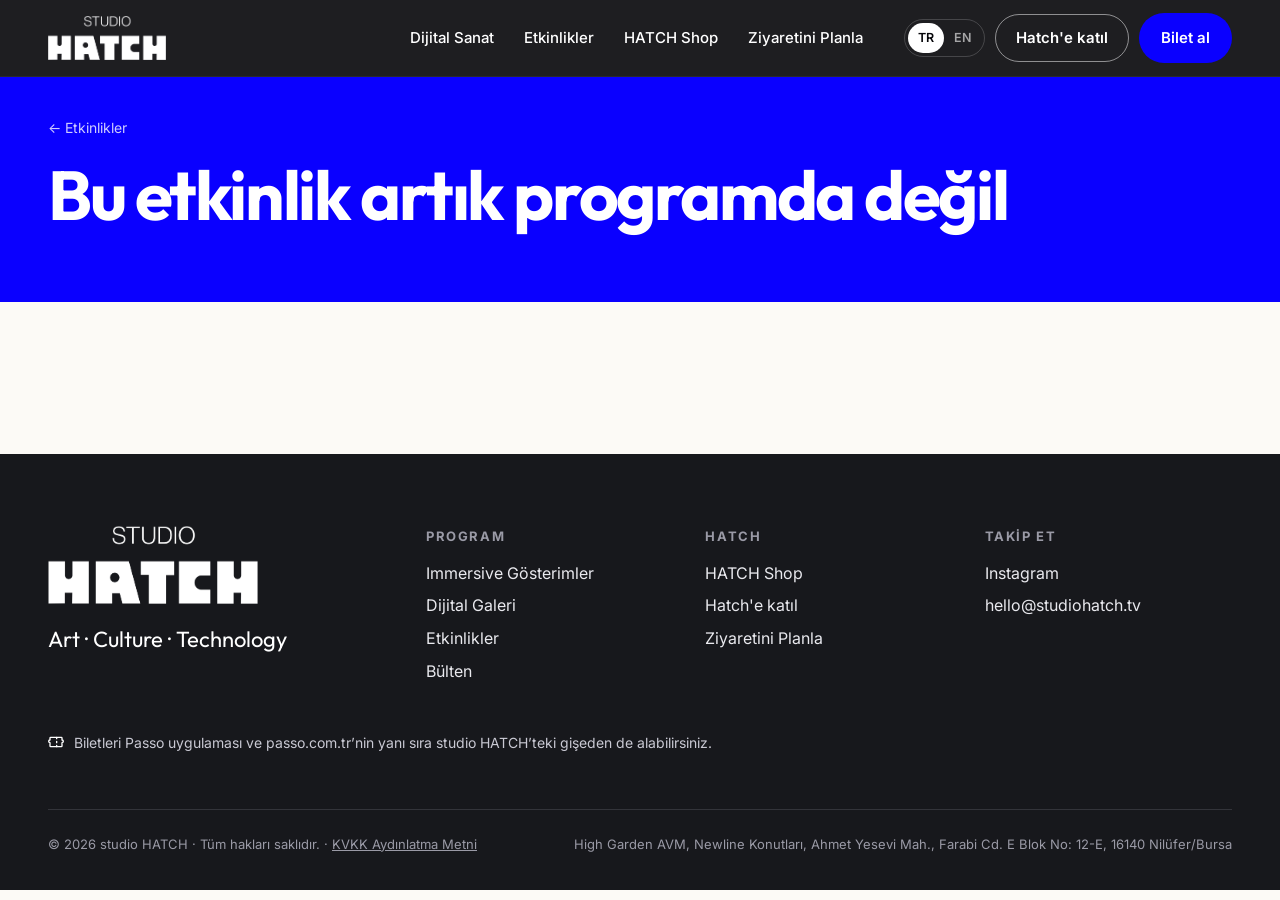
==== commit c64c32e2: "Menü: Dijital Sanat yanındaki ok kaldırıldı Co-Authored-By: Claude Opus 5.5 <noreply@anthropic.com>" ====
--- a/etkinlik.html
+++ b/etkinlik.html
@@ -12,8 +12,8 @@
 <meta property="og:site_name" content="studio HATCH">
 <link rel="preconnect" href="https://fonts.googleapis.com"><link rel="preconnect" href="https://fonts.gstatic.com" crossorigin>
 <link href="https://fonts.googleapis.com/css2?family=Inter:wght@400;500;600;700&family=Outfit:wght@300;500;600;700&family=JetBrains+Mono:wght@400;600&display=swap" rel="stylesheet">
-<link rel="stylesheet" href="css/site.css?v=25">
-<link rel="stylesheet" href="css/art.css?v=25">
+<link rel="stylesheet" href="css/site.css?v=26">
+<link rel="stylesheet" href="css/art.css?v=26">
 </head>
 <body data-page="event" class="art">
 <div class="proto" id="proto"></div>
@@ -29,8 +29,8 @@
 </main>
 <footer class="ft" id="ft"></footer>
 <div class="toast" id="toast" role="status"></div>
-<script src="js/data.js?v=25"></script>
-<script src="js/api.js?v=25"></script>
-<script src="js/site.js?v=25"></script>
+<script src="js/data.js?v=26"></script>
+<script src="js/api.js?v=26"></script>
+<script src="js/site.js?v=26"></script>
 </body>
 </html>
